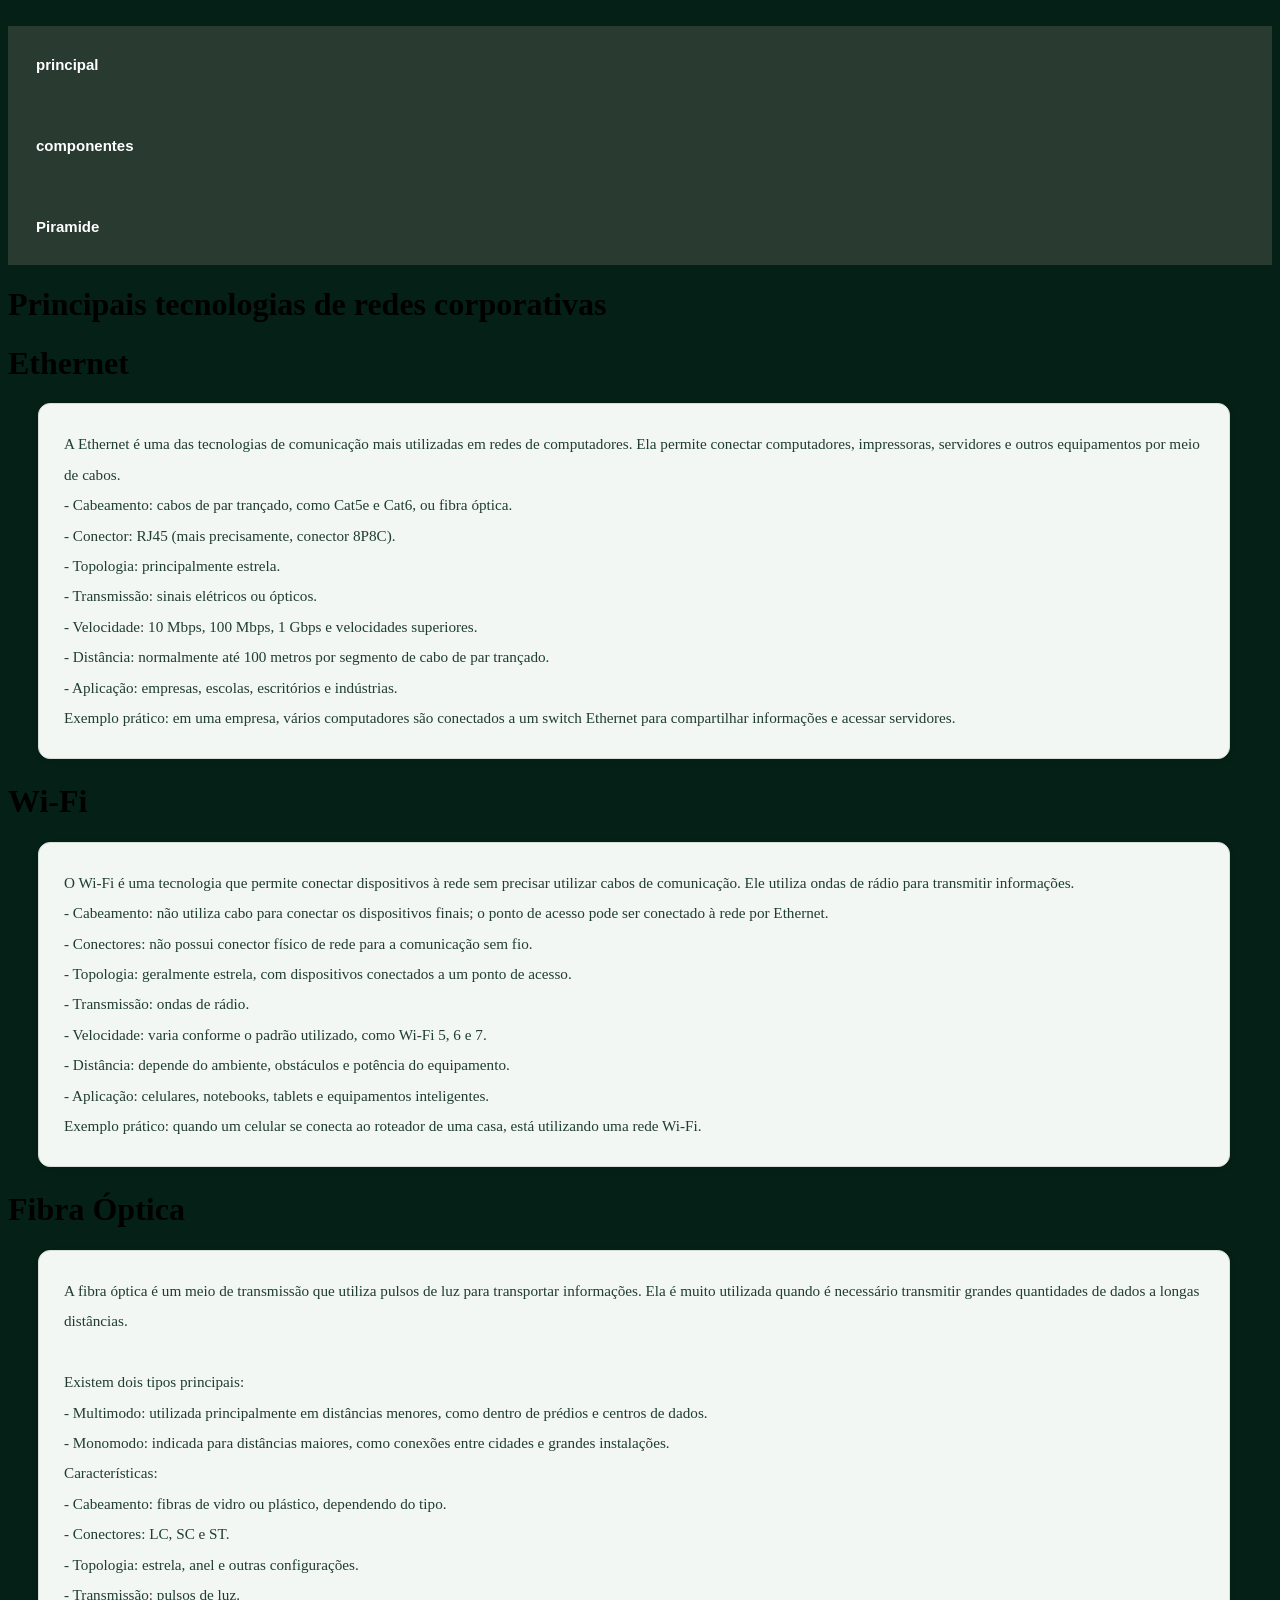
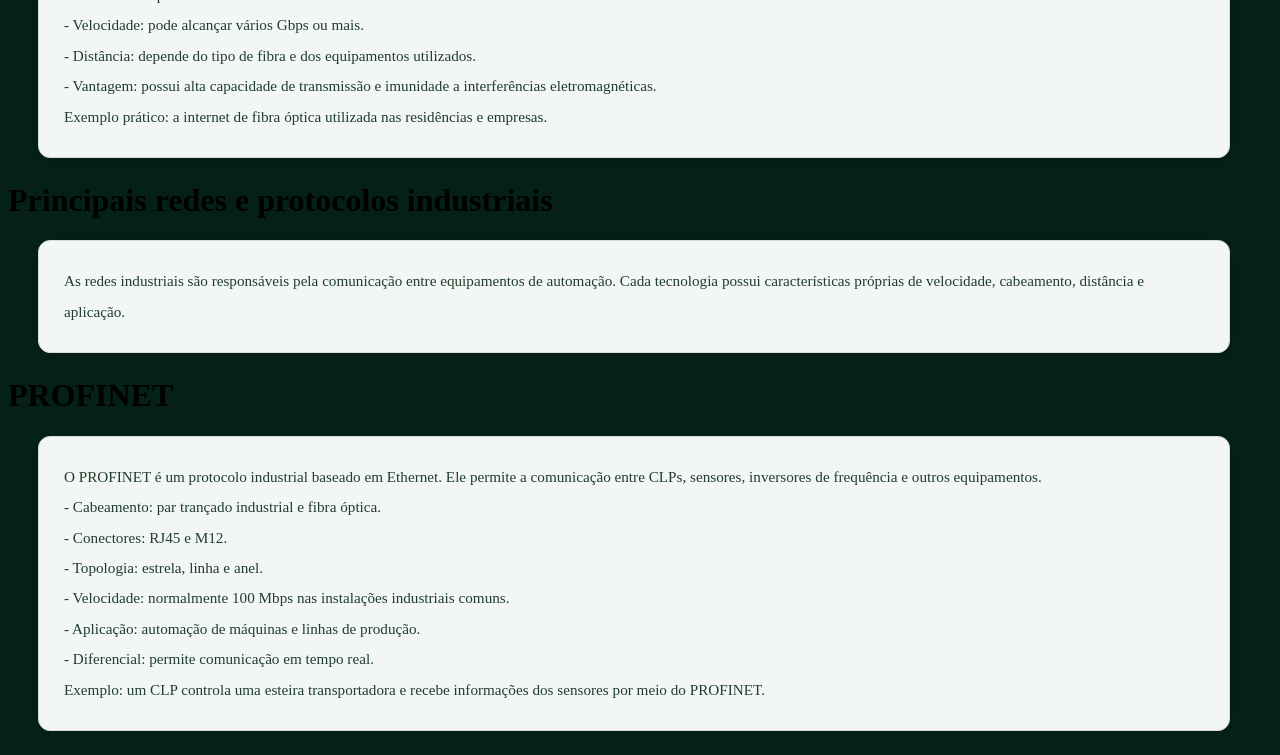
==== Componentes.html @ 6f7adad1 "continuar site" ====
<!DOCTYPE html>
<html lang="PT-BR">
<head>
    <meta charset="UTF-8">
    <meta name="viewport" content="width=device-width, initial-scale=1.0">
    <link rel="stylesheet" href="style.css">
    
    <title>Site industrial</title>
</head>

<br><nav class="sidebar-menu">
    <a href="./index.html">principal</a> <br>
    <a href="./componentes.html">componentes</a><br>
    <a href="./Piramide.html">Piramide</a>
</nav>






<body>
    <h1>Principais tecnologias de redes corporativas</h1>
    

    <h1>Ethernet</h1>
    <p>A Ethernet é uma das tecnologias de comunicação mais utilizadas em redes de computadores. Ela permite conectar computadores, impressoras, servidores e outros equipamentos por meio de cabos.
        - Cabeamento: cabos de par trançado, como Cat5e e Cat6, ou fibra óptica.
        - Conector: RJ45 (mais precisamente, conector 8P8C).
        - Topologia: principalmente estrela.
        - Transmissão: sinais elétricos ou ópticos.
        - Velocidade: 10 Mbps, 100 Mbps, 1 Gbps e velocidades superiores.
        - Distância: normalmente até 100 metros por segmento de cabo de par trançado.
        - Aplicação: empresas, escolas, escritórios e indústrias.
        Exemplo prático: em uma empresa, vários computadores são conectados a um switch Ethernet para compartilhar informações e acessar servidores.</p>
        <h1>Wi-Fi</h1>
        <p>O Wi-Fi é uma tecnologia que permite conectar dispositivos à rede sem precisar utilizar cabos de comunicação. Ele utiliza ondas de rádio para transmitir informações.
            - Cabeamento: não utiliza cabo para conectar os dispositivos finais; o ponto de acesso pode ser conectado à rede por Ethernet.
            - Conectores: não possui conector físico de rede para a comunicação sem fio.
            - Topologia: geralmente estrela, com dispositivos conectados a um ponto de acesso.
            - Transmissão: ondas de rádio.
            - Velocidade: varia conforme o padrão utilizado, como Wi-Fi 5, 6 e 7.
            - Distância: depende do ambiente, obstáculos e potência do equipamento.
            - Aplicação: celulares, notebooks, tablets e equipamentos inteligentes.
            Exemplo prático: quando um celular se conecta ao roteador de uma casa, está utilizando uma rede Wi-Fi.</p>
            <h1>Fibra Óptica</h1>
            <p>A fibra óptica é um meio de transmissão que utiliza pulsos de luz para transportar informações. Ela é muito utilizada quando é necessário transmitir grandes quantidades de dados a longas distâncias.

                Existem dois tipos principais:
                - Multimodo: utilizada principalmente em distâncias menores, como dentro de prédios e centros de dados.
                - Monomodo: indicada para distâncias maiores, como conexões entre cidades e grandes instalações.
                Características:
                - Cabeamento: fibras de vidro ou plástico, dependendo do tipo.
                - Conectores: LC, SC e ST.
                - Topologia: estrela, anel e outras configurações.
                - Transmissão: pulsos de luz.
                - Velocidade: pode alcançar vários Gbps ou mais.
                - Distância: depende do tipo de fibra e dos equipamentos utilizados.
                - Vantagem: possui alta capacidade de transmissão e imunidade a interferências eletromagnéticas.
                Exemplo prático: a internet de fibra óptica utilizada nas residências e empresas.</p>
                <h1>Principais redes e protocolos industriais</h1>
                <p>As redes industriais são responsáveis pela comunicação entre equipamentos de automação. Cada tecnologia possui características próprias de velocidade, cabeamento, distância e aplicação.</p>


                <h1>PROFINET</h1>
                <p>O PROFINET é um protocolo industrial baseado em Ethernet. Ele permite a comunicação entre CLPs, sensores, inversores de frequência e outros equipamentos.
                    - Cabeamento: par trançado industrial e fibra óptica.
                    - Conectores: RJ45 e M12.
                    - Topologia: estrela, linha e anel.
                    - Velocidade: normalmente 100 Mbps nas instalações industriais comuns.
                    - Aplicação: automação de máquinas e linhas de produção.
                    - Diferencial: permite comunicação em tempo real.
                    Exemplo: um CLP controla uma esteira transportadora e recebe informações dos sensores por meio do PROFINET.</p>
</body>
</html>
---- style.css ----
body{
    background-color: rgb(5, 32, 23);
    color: black;
    text-align: left;
    
}

/* ===== Base ===== */
:root {
    --verde-escuro: #1a3328;
    --verde-texto: #1f3d30;
    --verde-menu-topo: #36453b;
    --verde-menu-base: #1c2b23;
    --fundo: #ecf0ec;
    --fundo-card: #f3f7f3;
    --borda: #d6ddd6;
    --texto: #22362c;
    --azul-senai: #1c3fa8;
    --laranja-senai: #f26522;
    --largura-menu: 280px;
}





p {
    max-width: 1140px;
    margin: 0 0 24px 30px;
    padding:  25px;
    font-size: 0.95rem;
    line-height: 2;
    color: var(--verde-texto);
    background: var(--fundo-card);
    border: 1px solid var(--borda);
    border-radius: 12px;
    box-shadow: 0 2px 8px rgba(0, 0, 0, 0.04);
    white-space: pre-line;
}



.sidebar-menu {
    display: flex;
    flex-direction: column;
    gap: 8px;
    padding: 15px 10px;
    background-color: #293b31;
}

.sidebar-menu a {
    display: block;
    padding: 15px 18px;
    color: white;
    text-decoration: none;
    font-family: Arial, sans-serif;
    font-size: 15px;
    font-weight: 600;
    border-radius: 8px;
    transition: 0.3s;
}

.sidebar-menu a:hover {
    background-color: #4c6655;
    padding-left: 24px;
}

.sidebar-menu a.active {
    background-color: #526d5b;
}


.sidebar-menu a {
    border-radius: 0;
}



/* Imagem responsiva */
img {
    max-width: 100%;
    height: auto;
    display: block;
    text-align: center;
}

/* Ajuste para celulares */
@media screen and (max-width: 768px) {
    img {
        width: 100%;
        max-width: 100%;
        height: auto;
        object-fit: contain;
    }
}
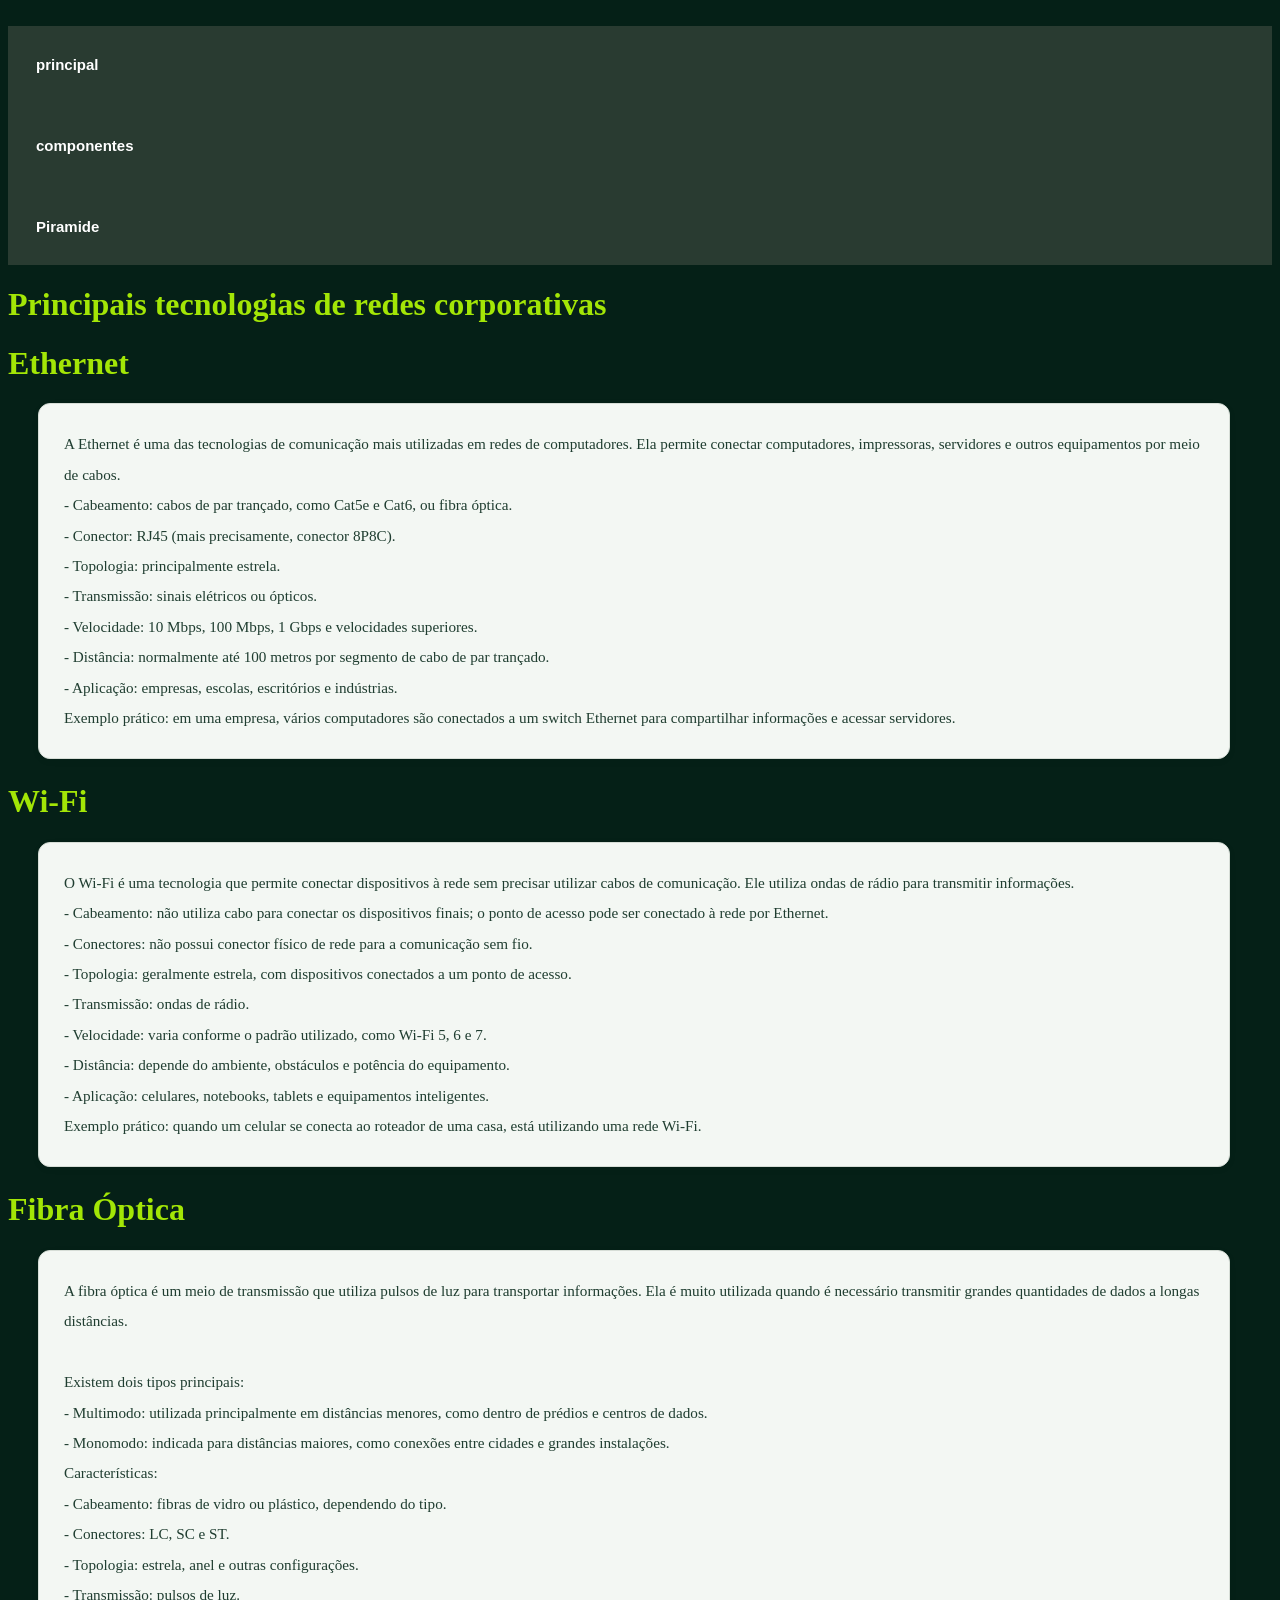
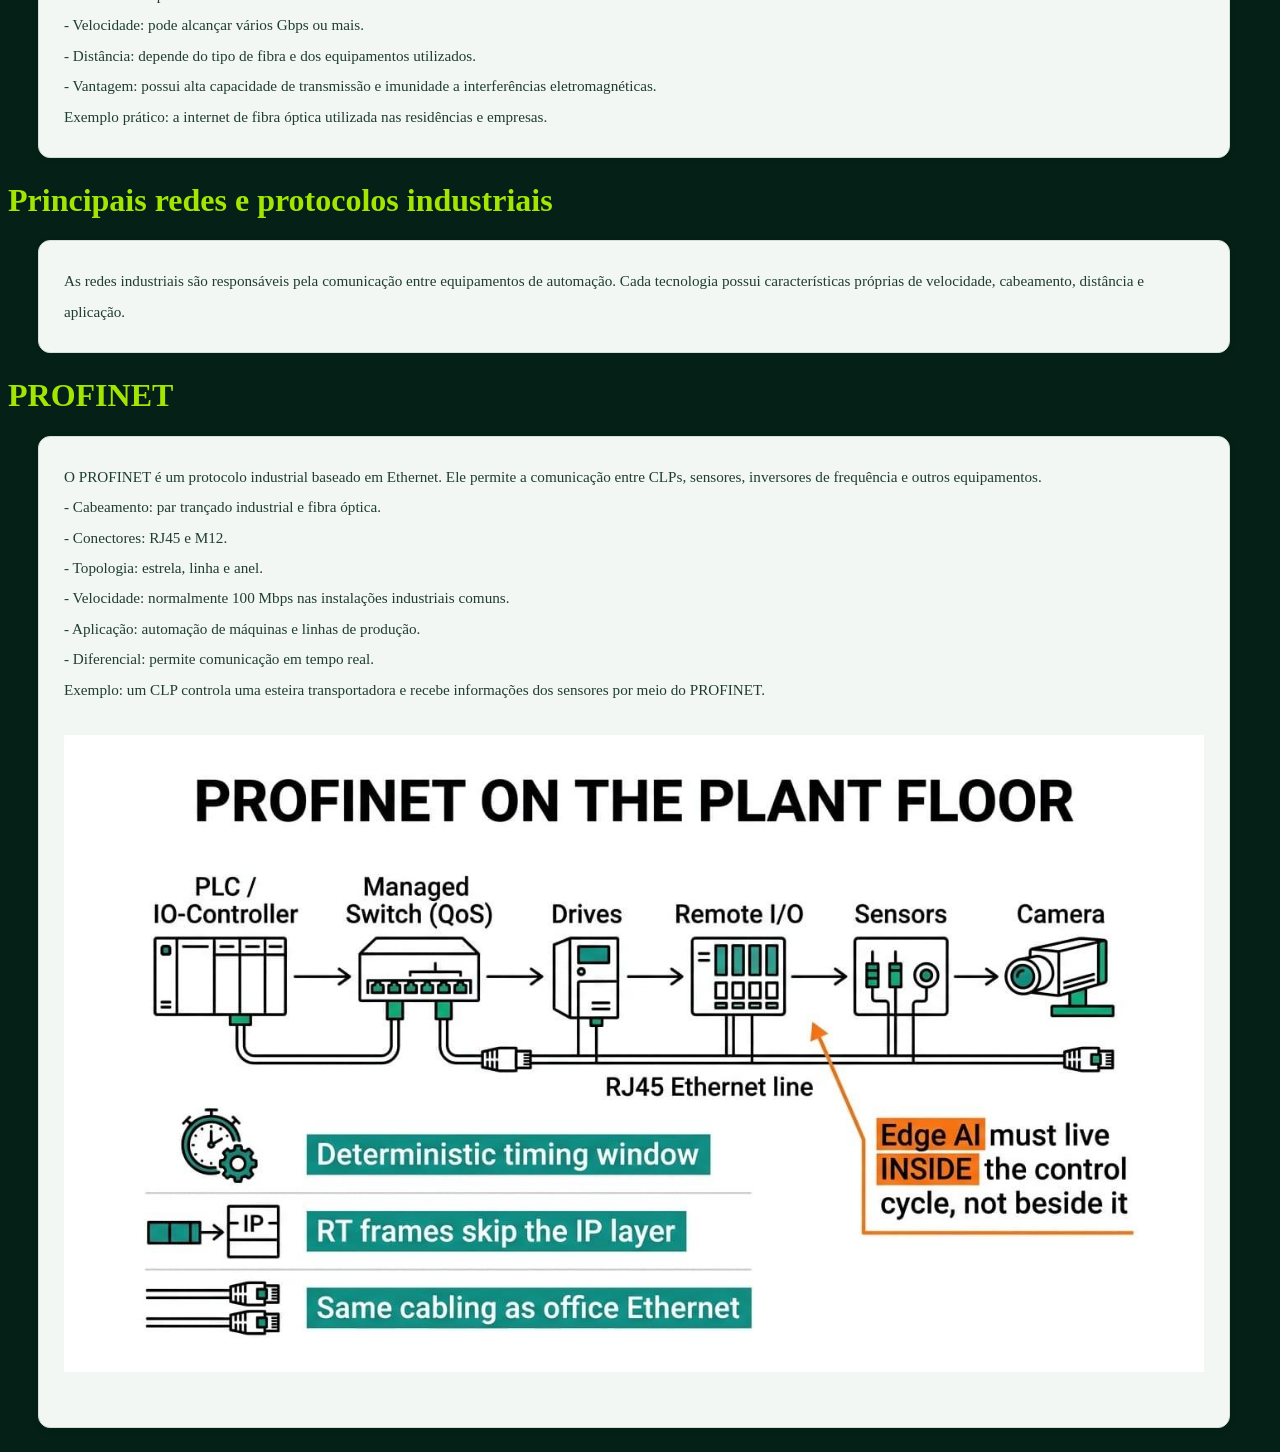
==== commit 8541d37e: "Atualização do site SENAI" ====
--- a/Componentes.html
+++ b/Componentes.html
@@ -70,6 +70,9 @@
                     - Velocidade: normalmente 100 Mbps nas instalações industriais comuns.
                     - Aplicação: automação de máquinas e linhas de produção.
                     - Diferencial: permite comunicação em tempo real.
-                    Exemplo: um CLP controla uma esteira transportadora e recebe informações dos sensores por meio do PROFINET.</p>
+                    Exemplo: um CLP controla uma esteira transportadora e recebe informações dos sensores por meio do PROFINET.
+                
+                    <img src="./Profinet.png" alt="foto de PROFINET">
+                </p>
 </body>
 </html>
--- a/style.css
+++ b/style.css
@@ -1,6 +1,6 @@
 body{
     background-color: rgb(5, 32, 23);
-    color: black;
+    color: rgb(163, 230, 6);
     text-align: left;
     
 }
